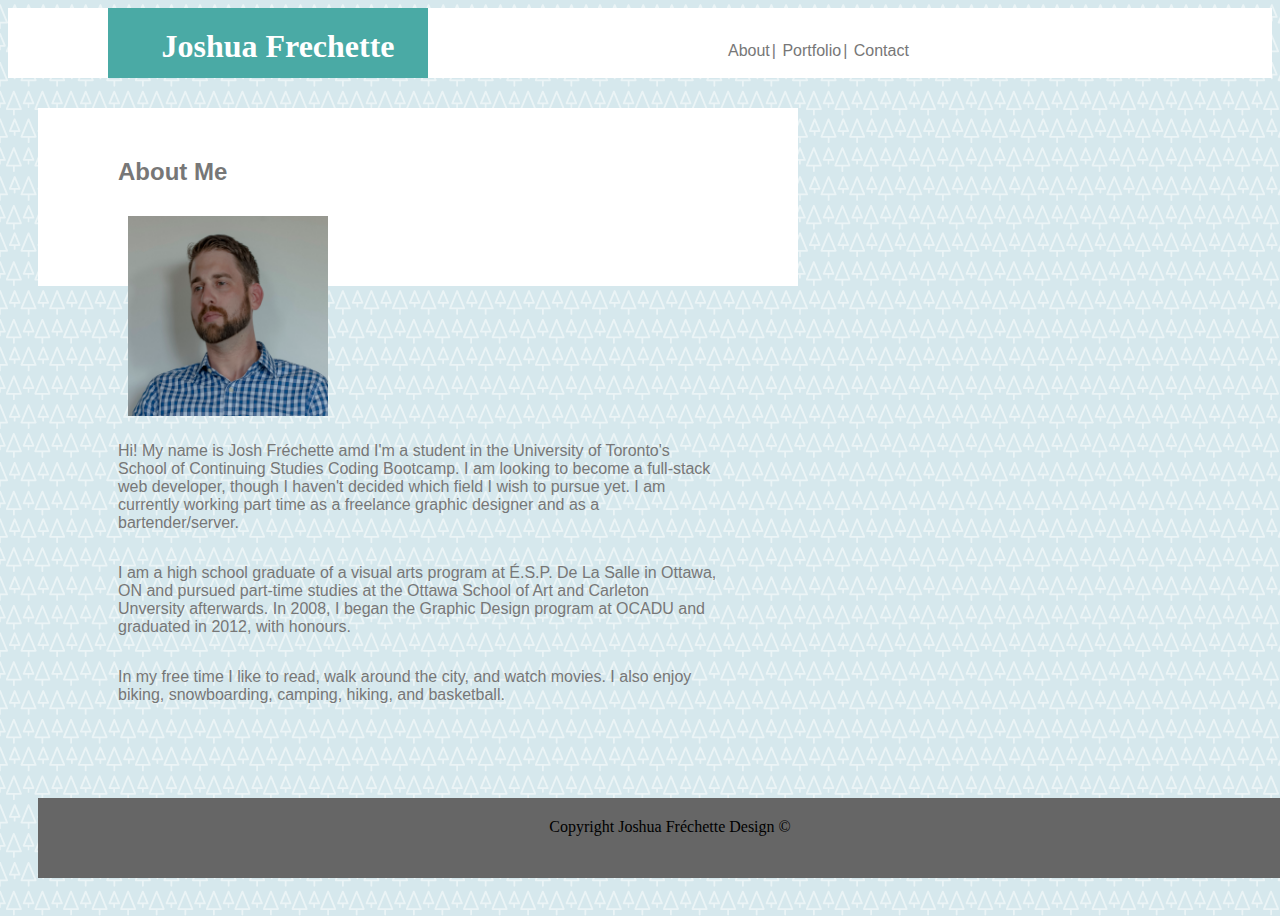
==== index.html @ 6849d089 "Moving assets, files over" ====
<!DOCTYPE html>

<html lang="en-us">

<head>
    <meta charset="utf-8">
    <title>Joshua Frechette Portfolio</title>
    <link rel="stylesheet" href="assets/css/style.css" type="text/css">
    <style>
        body {
            background-image: url("assets/images/trees.png");
        }
    </style>
    
</head>

<body>
    <div id="page-container">
         <div id="content-wrap">
                        <header>
                                <h1>Joshua Frechette</h1>
                                    <nav>
                                        <ul class="navigation">
                                            <li id="nav-li"><a href="index.html"></a>About</li>
                                            <li id="nav-li"><a href="portfolio.html"></a>Portfolio</li>
                                            <li id="nav-li"><a href="contact.html"></a>Contact</li>
                                        </ul>
                                    </nav>
                        </header>
            
            <main class="content">

                

                    <h2>About Me</h2>

                        <img src="assets/images/JF-LinkedIn.jpg" class="profile">

                        <p>Hi! My name is Josh Fr&eacute;chette amd I'm a student in the University of Toronto's School of Continuing Studies Coding Bootcamp. 
                            I am looking to become a full-stack web developer, though I haven't decided which field I wish to pursue yet. I am currently working part time as a 
                            freelance graphic designer and as a bartender/server.
                        </p>

                        <p>
                            I am a high school graduate of a visual arts program at &Eacute;.S.P. De La Salle in Ottawa, ON and pursued part-time studies at 
                            the Ottawa School of Art and Carleton Unversity afterwards. In 2008, I began the Graphic Design program at OCADU and graduated in 2012, with honours.
                        </p>

                        <p>
                            In my free time I like to read, walk around the city, and watch movies. I also enjoy biking, snowboarding, camping, hiking, and basketball.
                        </p>

                
            </main>
        </div>
     <footer> Copyright Joshua Fr&eacute;chette Design &copy;</footer>

    </div>
</body>
</html>
---- assets/css/style.css ----
header {
    height: 70px;
    width: 100%;
    background-color:#ffffff;
    border: #cccccc;
}

nav {
    padding: 5px;
    margin-right: 80px;
    border: #777777;
    display: inline;
    
}

.content {
    box-align: center; 
    width: 600px;
    padding: 30px 80px 80px 80px;
    margin: 30px 30px 30px 30px;
    background-color: #ffffff;
    border: #666666;
}


h1 {
    width: 300px;
    height: 50px;
    padding: 20px 0px 0px 20px;
    margin: 0px 300px 0px 100px;
    text-align: center;
    float: left;
    font-family: 'Georgia', Times, Times New Roman, serif;
    color: white;
    background-color:#4aaaa5;
}


p, h2, .navigation {
    color: #777777;
    font-family: 'Arial', 'Helvetica Neue', Helvetica, sans-serif;
}

p {
    float: left;
    
}

.center {
    padding: 70px 0;
    text-align: center;
}

li {
     display:inline;
}

a {
    float: right;
    padding: 8px;
}

img {
    padding: 10px 10px 10px 10px;
    clear: left;
    height: 200px;
    width: 200px;
}

.portfolio {
    border: 2em;
    border-color: aqua;
}

.profile {
    clear: left;
    float: left;
}



footer {
    position: absolute;
    bottom: 0;
    height:2.5rem;
    width: 100%;
    text-align: center;
    margin: 30px;
    padding: 20px 0px 20px 0px;
    background-color: #666666;
    border-top-width: 15px;
    border-top-color: #4aaaa5;

}

#nav-li::after {
    content: "|";
    float: "right";
    color: #777777;
    padding: 0 2px;
}

#nav-li:last-child::after {
    display: none;
}

#page-container {
    position: relative;
    min-height: 100vh;
  }
  
#content-wrap {
    padding-bottom: 2px;    /* Footer height */
  }
  
#footer {
    position: absolute;
    bottom: 0;
    width: 100%;
    height: 2px;            /* Footer height */
  }
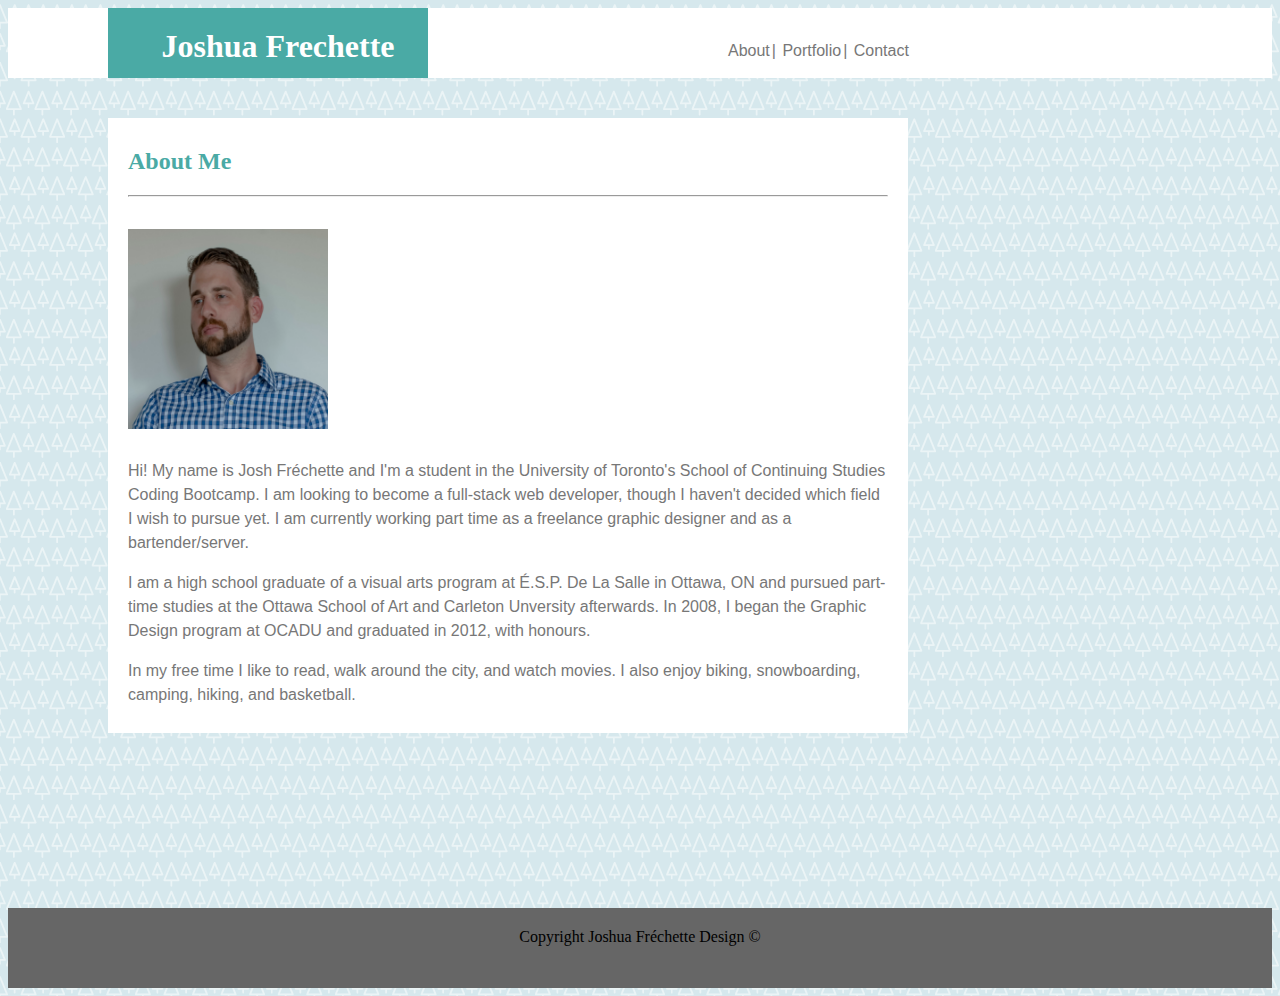
==== commit 58ba21ef: "update to CSS, certain html elements changed to adapt to specs" ====
--- a/index.html
+++ b/index.html
@@ -4,7 +4,7 @@
 
 <head>
     <meta charset="utf-8">
-    <title>Joshua Frechette Portfolio</title>
+    <title>Joshua Frechette Portfolio/index</title>
     <link rel="stylesheet" href="assets/css/style.css" type="text/css">
     <style>
         body {
@@ -16,7 +16,7 @@
 
 <body>
     <div id="page-container">
-         <div id="content-wrap">
+         
                         <header>
                                 <h1>Joshua Frechette</h1>
                                     <nav>
@@ -27,6 +27,8 @@
                                         </ul>
                                     </nav>
                         </header>
+
+            <div id="content-wrap">
             
             <main class="content">
 
@@ -34,9 +36,11 @@
 
                     <h2>About Me</h2>
 
+                    <hr>
+
                         <img src="assets/images/JF-LinkedIn.jpg" class="profile">
 
-                        <p>Hi! My name is Josh Fr&eacute;chette amd I'm a student in the University of Toronto's School of Continuing Studies Coding Bootcamp. 
+                        <p>Hi! My name is Josh Fr&eacute;chette and I'm a student in the University of Toronto's School of Continuing Studies Coding Bootcamp. 
                             I am looking to become a full-stack web developer, though I haven't decided which field I wish to pursue yet. I am currently working part time as a 
                             freelance graphic designer and as a bartender/server.
                         </p>
@@ -53,8 +57,9 @@
                 
             </main>
         </div>
-     <footer> Copyright Joshua Fr&eacute;chette Design &copy;</footer>
 
     </div>
+    <footer> Copyright Joshua Fr&eacute;chette Design &copy;</footer>
+
 </body>
 </html>--- a/assets/css/style.css
+++ b/assets/css/style.css
@@ -1,3 +1,4 @@
+
 header {
     height: 70px;
     width: 100%;
@@ -7,21 +8,11 @@
 
 nav {
     padding: 5px;
-    margin-right: 80px;
+    
     border: #777777;
     display: inline;
     
 }
-
-.content {
-    box-align: center; 
-    width: 600px;
-    padding: 30px 80px 80px 80px;
-    margin: 30px 30px 30px 30px;
-    background-color: #ffffff;
-    border: #666666;
-}
-
 
 h1 {
     width: 300px;
@@ -30,29 +21,29 @@
     margin: 0px 300px 0px 100px;
     text-align: center;
     float: left;
-    font-family: 'Georgia', Times, Times New Roman, serif;
+    
     color: white;
     background-color:#4aaaa5;
 }
 
+h2 {
+    font-family: 'Georgia', Times, Times New Roman, serif;
+    color: #4aaaa5;
+}
 
-p, h2, .navigation {
+
+p, .navigation, a {
     color: #777777;
     font-family: 'Arial', 'Helvetica Neue', Helvetica, sans-serif;
 }
 
 p {
-    float: left;
-    
-}
-
-.center {
-    padding: 70px 0;
-    text-align: center;
+    line-height: 150%;
 }
 
 li {
-     display:inline;
+    
+    display:inline;       /* keeps nav horizontal, but makes float impossible*/
 }
 
 a {
@@ -61,34 +52,61 @@
 }
 
 img {
+    border: 2px;
     padding: 10px 10px 10px 10px;
-    clear: left;
     height: 200px;
     width: 200px;
 }
 
-.portfolio {
-    border: 2em;
-    border-color: aqua;
+.profile {
+    padding: 0px 10px 10px 0px;
 }
 
-.profile {
-    clear: left;
-    float: left;
+.content {
+    margin: auto;
+    box-align: center;  /*attempt to make the content line up in the center*/
+    background:#ffffff;
+    padding: 10px 20px 10px 20px;
+    margin: 20px 80px 20px 80px;
+    border: #dddddd;
+}
+
+input {
+    width: auto;
+    margin-right: 10px;
+}
+
+.gallery {
+    position: relative;
+    display: inline-block;
+    
+}
+
+.caption {
+    width: 200px;
+    height: 25%;
+    text-align: center;
+    line-height: 150%;
+    position: absolute;
+    bottom: 10%;
+    left: 0%;
+    color: white;
+    background-color: #4aaaa5;
+
 }
 
 
 
 footer {
-    position: absolute;
+    
     bottom: 0;
     height:2.5rem;
     width: 100%;
     text-align: center;
-    margin: 30px;
+    
     padding: 20px 0px 20px 0px;
     background-color: #666666;
-    border-top-width: 15px;
+    
     border-top-color: #4aaaa5;
 
 }
@@ -110,12 +128,32 @@
   }
   
 #content-wrap {
-    padding-bottom: 2px;    /* Footer height */
+    padding: 20px 20px 20px 20px; 
+    width: 960px;
   }
   
 #footer {
-    position: absolute;
-    bottom: 0;
+    
+    padding:8px;
+    position: bottom;
     width: 100%;
-    height: 2px;            /* Footer height */
+               
+  }
+
+  #submit {
+    size:150%;
+    margin: 10px 0px 0px 0px;
+    width: auto;
+    background-color: #4aaaa5;
+    color: #ffffff;
+  }
+
+  hr {
+    display: block;
+    margin-top: 0.5em;
+    margin-bottom: 2em;
+    margin-left: auto;
+    margin-right: auto;
+    border-style: inset;
+    border-width: 1px;
   }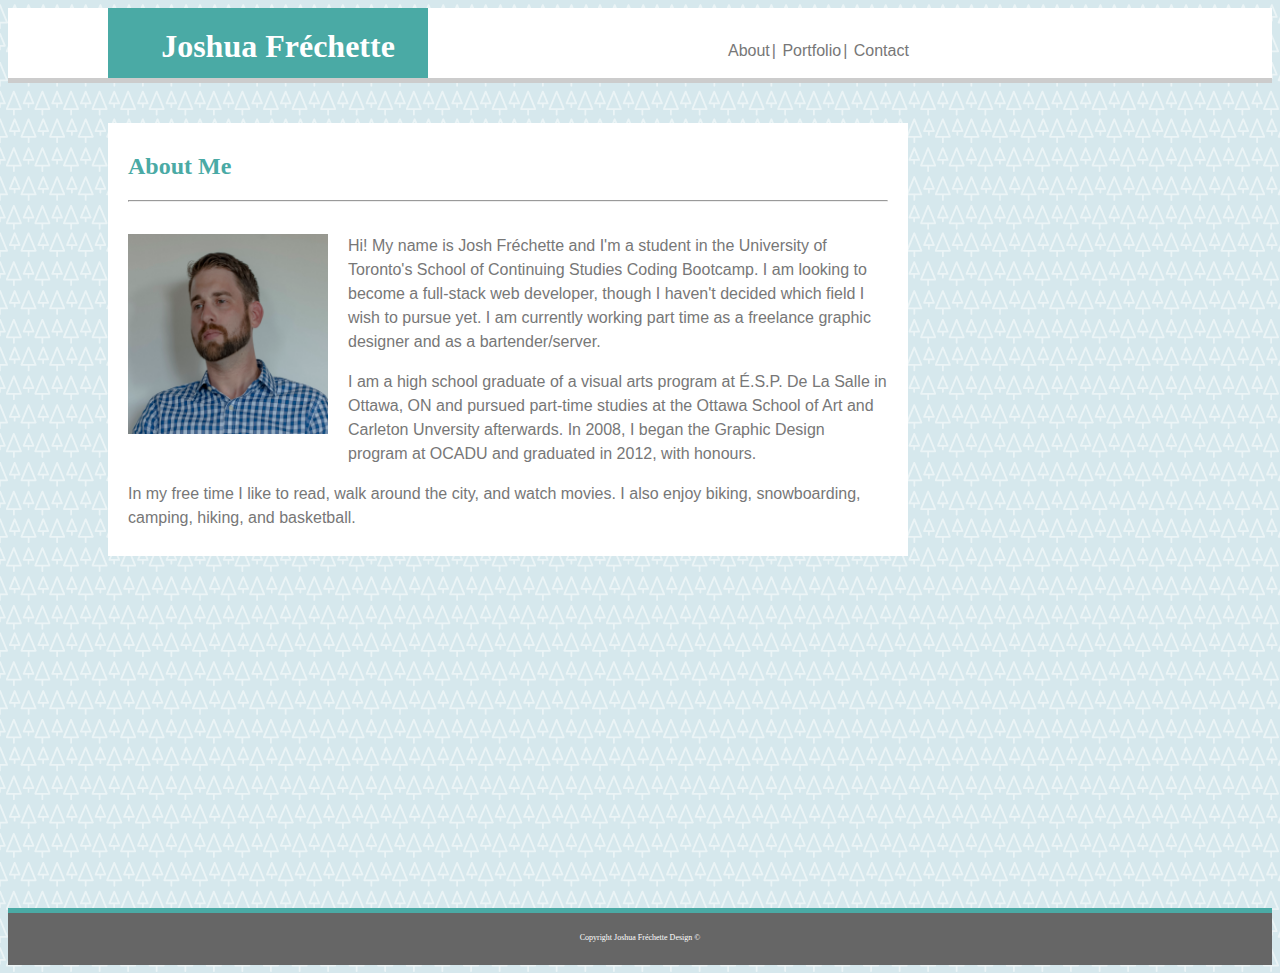
==== commit b45de5c6: "Further attempts to resolve issues to have webpage conform to specs" ====
--- a/index.html
+++ b/index.html
@@ -4,7 +4,7 @@
 
 <head>
     <meta charset="utf-8">
-    <title>Joshua Frechette Portfolio/index</title>
+    <title>Joshua Fr&eacute;chette Portfolio/index</title>
     <link rel="stylesheet" href="assets/css/style.css" type="text/css">
     <style>
         body {
@@ -18,7 +18,7 @@
     <div id="page-container">
          
                         <header>
-                                <h1>Joshua Frechette</h1>
+                                <h1>Joshua Fr&eacute;chette</h1>
                                     <nav>
                                         <ul class="navigation">
                                             <li id="nav-li"><a href="index.html"></a>About</li>
--- a/assets/css/style.css
+++ b/assets/css/style.css
@@ -3,12 +3,14 @@
     height: 70px;
     width: 100%;
     background-color:#ffffff;
-    border: #cccccc;
+    border-bottom: 5px solid  #cccccc;
+    
 }
 
 nav {
     padding: 5px;
-    
+    /*need something here that will keep the nav to the right of the header and static*/
+    /*float: right;*/
     border: #777777;
     display: inline;
     
@@ -38,6 +40,7 @@
 }
 
 p {
+    
     line-height: 150%;
 }
 
@@ -52,14 +55,15 @@
 }
 
 img {
-    border: 2px;
-    padding: 10px 10px 10px 10px;
+    
+    
     height: 200px;
     width: 200px;
 }
 
 .profile {
-    padding: 0px 10px 10px 0px;
+    float: left;
+    padding: 0px 20px 10px 0px;
 }
 
 .content {
@@ -72,8 +76,10 @@
 }
 
 input {
-    width: auto;
-    margin-right: 10px;
+    min-width: 740px;
+    display: block;
+    
+    
 }
 
 .gallery {
@@ -82,14 +88,20 @@
     
 }
 
+.portfolio {
+    margin: 20px 20px 20px 0px;
+    border: 1px solid #777777;
+
+}
+
 .caption {
-    width: 200px;
-    height: 25%;
+    width: 201px;
+    height: 10%;
     text-align: center;
-    line-height: 150%;
+    padding: 10px 0px 10px 0px;
     position: absolute;
-    bottom: 10%;
-    left: 0%;
+    bottom: 13%;
+    left: 0px;
     color: white;
     background-color: #4aaaa5;
 
@@ -99,16 +111,16 @@
 
 footer {
     
-    bottom: 0;
-    height:2.5rem;
+    font-size: 50%;
+    color: #ffffff;
+    position: bottom;
+    border-top: 5px solid #4aaaa5;
+    display: 0;
+    height:2rem;
     width: 100%;
     text-align: center;
-    
-    padding: 20px 0px 20px 0px;
+    padding: 20px 0px 0px 0px;
     background-color: #666666;
-    
-    border-top-color: #4aaaa5;
-
 }
 
 #nav-li::after {
@@ -132,23 +144,19 @@
     width: 960px;
   }
   
-#footer {
+
+
+#submit {
     
-    padding:8px;
-    position: bottom;
-    width: 100%;
-               
-  }
-
-  #submit {
-    size:150%;
-    margin: 10px 0px 0px 0px;
+    display: block;
+    padding: 2px;
     width: auto;
+    max-width: 20px;
     background-color: #4aaaa5;
     color: #ffffff;
   }
 
-  hr {
+hr { /*h2 and content divider*/
     display: block;
     margin-top: 0.5em;
     margin-bottom: 2em;
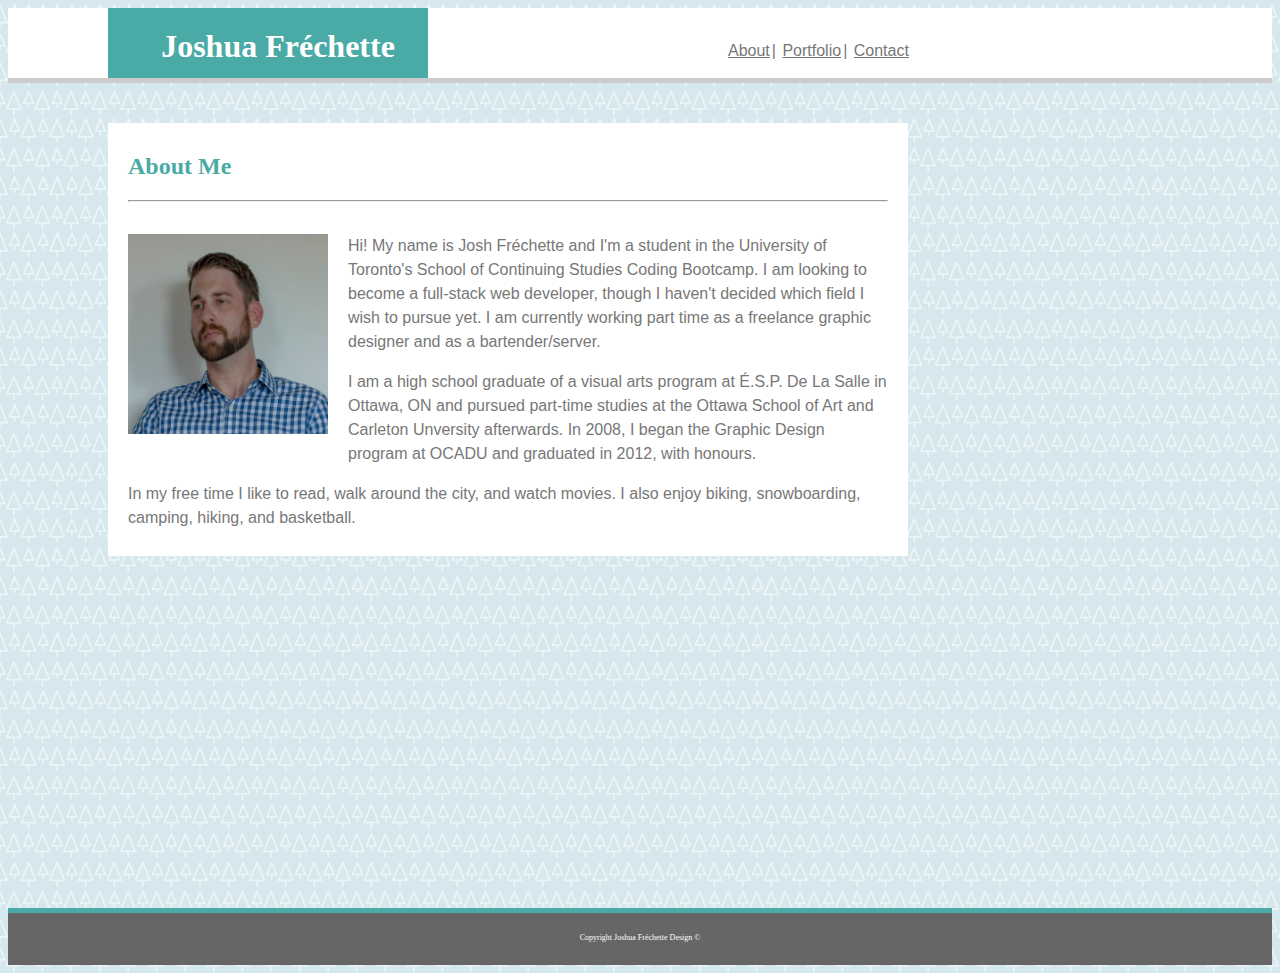
==== commit 0a8801e9: "Fixed issue with nav not working" ====
--- a/index.html
+++ b/index.html
@@ -21,9 +21,9 @@
                                 <h1>Joshua Fr&eacute;chette</h1>
                                     <nav>
                                         <ul class="navigation">
-                                            <li id="nav-li"><a href="index.html"></a>About</li>
-                                            <li id="nav-li"><a href="portfolio.html"></a>Portfolio</li>
-                                            <li id="nav-li"><a href="contact.html"></a>Contact</li>
+                                            <li id="nav-li"><a href="index.html">About</a></li>
+                                            <li id="nav-li"><a href="portfolio.html">Portfolio</a></li>
+                                            <li id="nav-li"><a href="contact.html">Contact</a></li>
                                         </ul>
                                     </nav>
                         </header>
--- a/assets/css/style.css
+++ b/assets/css/style.css
@@ -49,10 +49,7 @@
     display:inline;       /* keeps nav horizontal, but makes float impossible*/
 }
 
-a {
-    float: right;
-    padding: 8px;
-}
+
 
 img {
     
@@ -150,7 +147,8 @@
     
     display: block;
     padding: 2px;
-    width: auto;
+    height: 20px;
+    width: 30px;
     max-width: 20px;
     background-color: #4aaaa5;
     color: #ffffff;
